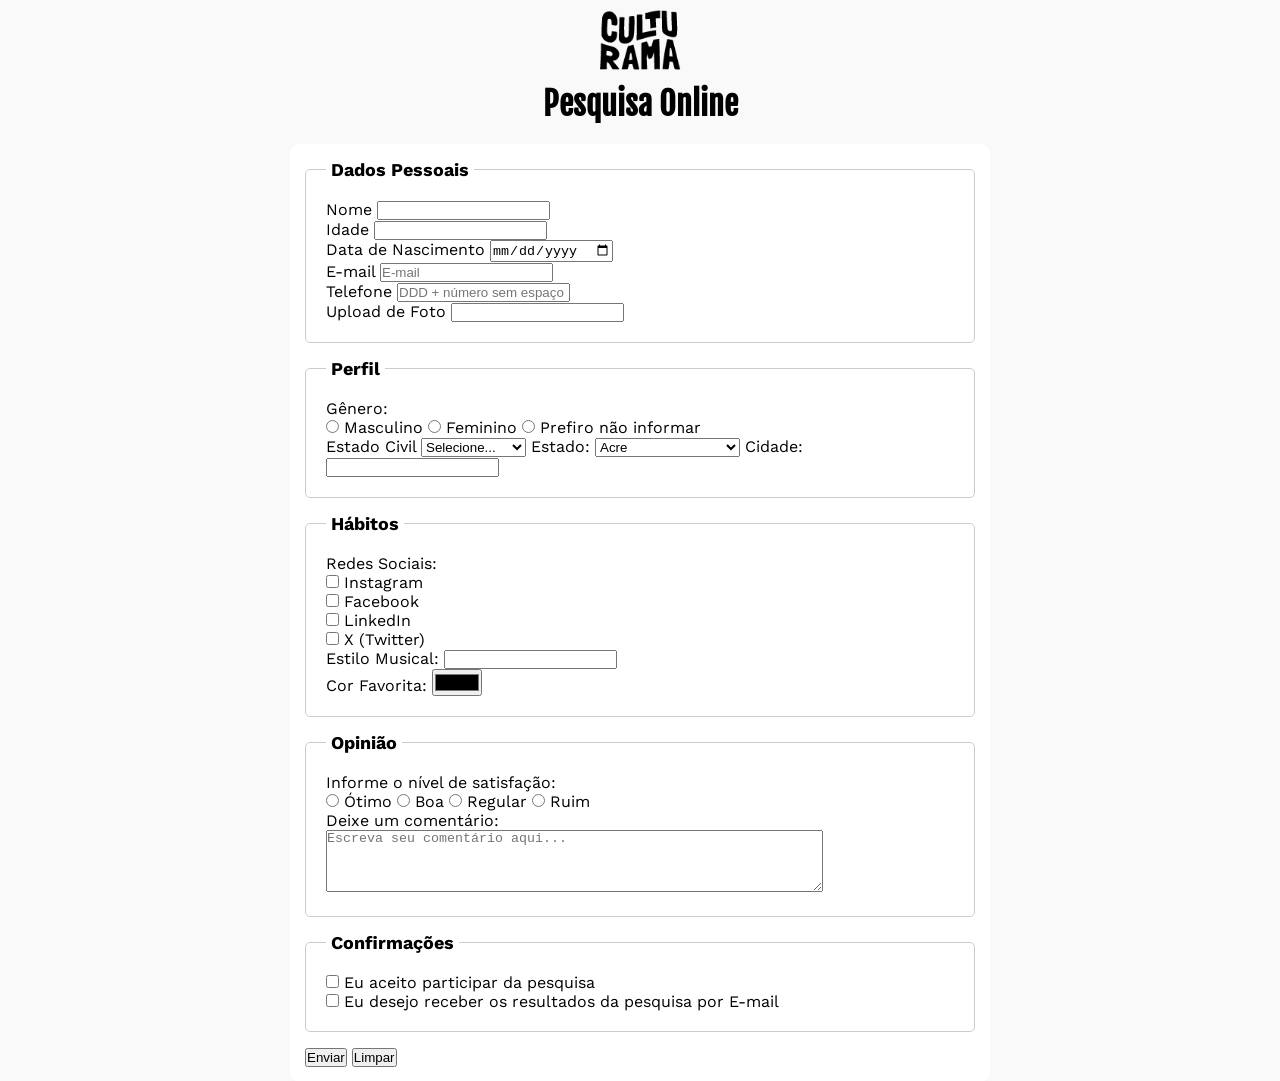
==== index.html @ 9d034011 "criado tag main no html e adicao de estilos iniciais" ====
<!DOCTYPE html>
<html lang="pt-br">
<head>
    <meta charset="UTF-8">
    <meta name="viewport" content="width=device-width, initial-scale=1.0">
    <link rel="icon" href="culturama-favico.png">
    <link rel="stylesheet" href="css/style.css">
    <link rel="preconnect" href="https://fonts.googleapis.com">
    <link rel="preconnect" href="https://fonts.gstatic.com" crossorigin>
    <link href="https://fonts.googleapis.com/css2?family=Fjalla+One&family=Work+Sans&display=swap" rel="stylesheet">
    <title>Pesquisa Culturama</title>
</head>
<body>
    <main>
    <header>
        <img src="img/logo-culturama.png" alt="logo da Culturama">
        <h1>Pesquisa Online</h1>
    </header>
    <section>
        <form action="" method="get">

            <fieldset>
                <legend>Dados Pessoais</legend>
                <label for="name">Nome</label>
                <input id="name" name="userName" required>
                <br>
                <label for="age">Idade</label>
                <input id="age" name="userAge" min="12" max="100" required>
                <br>
                <label for="birthdate">Data de Nascimento</label>
                <input id="birthdate" type="date" name="userBirthdate">
                <br>
                <label for="email">E-mail</label>
                <input id="email" name="userEmail" placeholder="E-mail" required>
                <br>
                <label for="phoneNumber">Telefone</label>
                <input id="phoneNumber" name="userPhoneNumber" pattern="[0-9]{11}" placeholder="DDD + número sem espaço ou hífen">
                <br>
                <label for="image">Upload de Foto</label>
                <input id="image" accept="image/*" name="userImage">
                <br>
            </fieldset> 

            <fieldset>
                <legend>Perfil</legend>
                
                <p>Gênero:</p>
                <input id="masc" type="radio" name="userGender" value="Masculino">
                <label for="masc">Masculino</label>

                <input id="fem" type="radio" name="userGender" value="Feminino">
                <label for="fem">Feminino</label>

                <input id="notInformed" type="radio" name="userGender" value="notInformed">
                <label for="notInformed">Prefiro não informar</label>
                <br>

                <label for="marital">Estado Civil</label>
                <select id="marital" name="maritalStatus">
                    <option value="notInformed">Selecione...</option>
                    <option value="Casado">Casado</option>
                    <option value="Solteiro">Solteiro</option>
                    <option value="Divorciado">Divorciado</option>
                    <option value="União Estável">União Estável</option>
                </select>

                <label for="state">Estado:</label>
                <select id="state" name="userState" required>
                   <option value="acre">Acre</option>
                   <option value="alagoas">Alagoas</option>
                   <option value="amapa">Amapá</option>
                   <option value="amazonas">Amazonas</option>
                   <option value="bahia">Bahia</option>
                   <option value="ceara">Ceará</option>
                   <option value="distritoFederal">Distrito Federal</option>
                   <option value="espiritoSanto">Espirito Santo</option>
                   <option value="goiás">Goiás</option>
                   <option value="maranhão">Maranhão</option>
                   <option value="matoGrossoDoSul">Mato Grosso do Sul</option>
                   <option value="matoGrosso">Mato Grosso</option>
                   <option value="minasGerais">Minas Gerais</option>
                   <option value="para">Pará</option>
                   <option value="paraiba">Paraíba</option>
                   <option value="parana">Paraná</option>
                   <option value="pernambuco">Pernambuco</option>
                   <option value="piaui">Piauí</option>
                   <option value="rioDeJaneiro">Rio de Janeiro</option>
                   <option value="rioGrandeDoNorte">Rio Grande do Norte</option>
                   <option value="rioGrandeDoSul">Rio Grande do Sul</option>
                   <option value="rondonia">rondônia</option>
                   <option value="roraima">Roraima</option>
                   <option value="santaCatarina">Santa Catarina</option>
                   <option value="saoPaulo">São Paulo</option>
                   <option value="sergipe">Sergipe</option>
                   <option value="tocantins">Tocantins</option>
                </select>

                <label for="city">Cidade:</label>
                <input id="city" name="userCity" >

            </fieldset>

            <fieldset>
            <legend>Hábitos</legend>

            <p>Redes Sociais:</p>
            <input id="instagram" type="checkbox" name="social" value="instagram">
            <label for="instagram">Instagram</label>
            <br>
            <input  id="facebook" type="checkbox" name="social" value="facebook">
            <label for="facebook">Facebook</label>
            <br>
            <input id="linkedin" type="checkbox" name="social" value="linkedin">
            <label for="linkedin">LinkedIn</label>
            <br>
            <input id="x" type="checkbox" name="social" value="x">
            <label for="x">X (Twitter)</label>
            <br>
            <label for="musicStyle">Estilo Musical:</label>
            <input list="styleTypes" name="userMusicStyle" type="text">
            <datalist id="styleTypes">
                <option value="Rock"></option>
                <option value="Pop"></option>
                <option value="Samba"></option>
                <option value="Reggae"></option>
            </datalist>
            <br>
            <label for="favoriteColor">Cor Favorita:</label>
            <input id="favoriteColor" type="color" name="userFavoriteColor">


            </fieldset>

            <fieldset>
            <legend>Opinião</legend>
            
            <p>Informe o nível de satisfação:</p>
            <input id="otimo" type="radio" name="userSatisfaction">
            <label for="otimo">Ótimo</label>
            <input id="boa" type="radio" name="userSatisfaction">
            <label for="boa">Boa</label>
            <input id="regular" type="radio" name="userSatisfaction">
            <label for="regular">Regular</label>
            <input id="ruim" type="radio" name="userSatisfaction">
            <label for="ruim">Ruim</label>
            <br>
            <p>Deixe um comentário:</p>
            <textarea name="userComment" rows="4" cols="60" placeholder="Escreva seu comentário aqui..."></textarea>
            </fieldset>
            
            <fieldset>
            <legend>Confirmações</legend>
            
            <input type="checkbox" name="userLgpd" id="userLgpdTerm" value="accepted" required>
            <label for="userLgpdTerm">Eu aceito participar da pesquisa</label>
            <br>
            <input type="checkbox" name="userGetResult" id="getResult" value="accepted">
            <label for="getResult">Eu desejo receber os resultados da pesquisa por E-mail</label>

            </fieldset>
            <button type="submit">Enviar</button>
            <button type="reset">Limpar</button>


        </form>
    </section>
    </main>
    
</body>
</html>
---- css/style.css ----
*{
    margin: 0;
    padding: 0;
    box-sizing: border-box;
}

body{
    background-color: #f9f9f9;
    font-family: 'Work Sans', sans-serif;
}

main{
    width: 100%;
    max-width: 700px;
    margin: 0 auto;
}

header{
    text-align: center;
    margin-bottom: 20px;
}

img{
    width: 100px;
}

h1{
    font-family: "fjalla one", sans-serif;
}

form{
    background-color: #ffffff;
    padding: 15px;
    border-radius: 10px;
}

fieldset{
    padding: 20px;
    border: 1px solid #cccccc;
    border-radius: 5px;
    margin-bottom: 15px;
}

legend{
    font-weight: bold;
    font-size: 18px;
    padding: 0 5px;
}
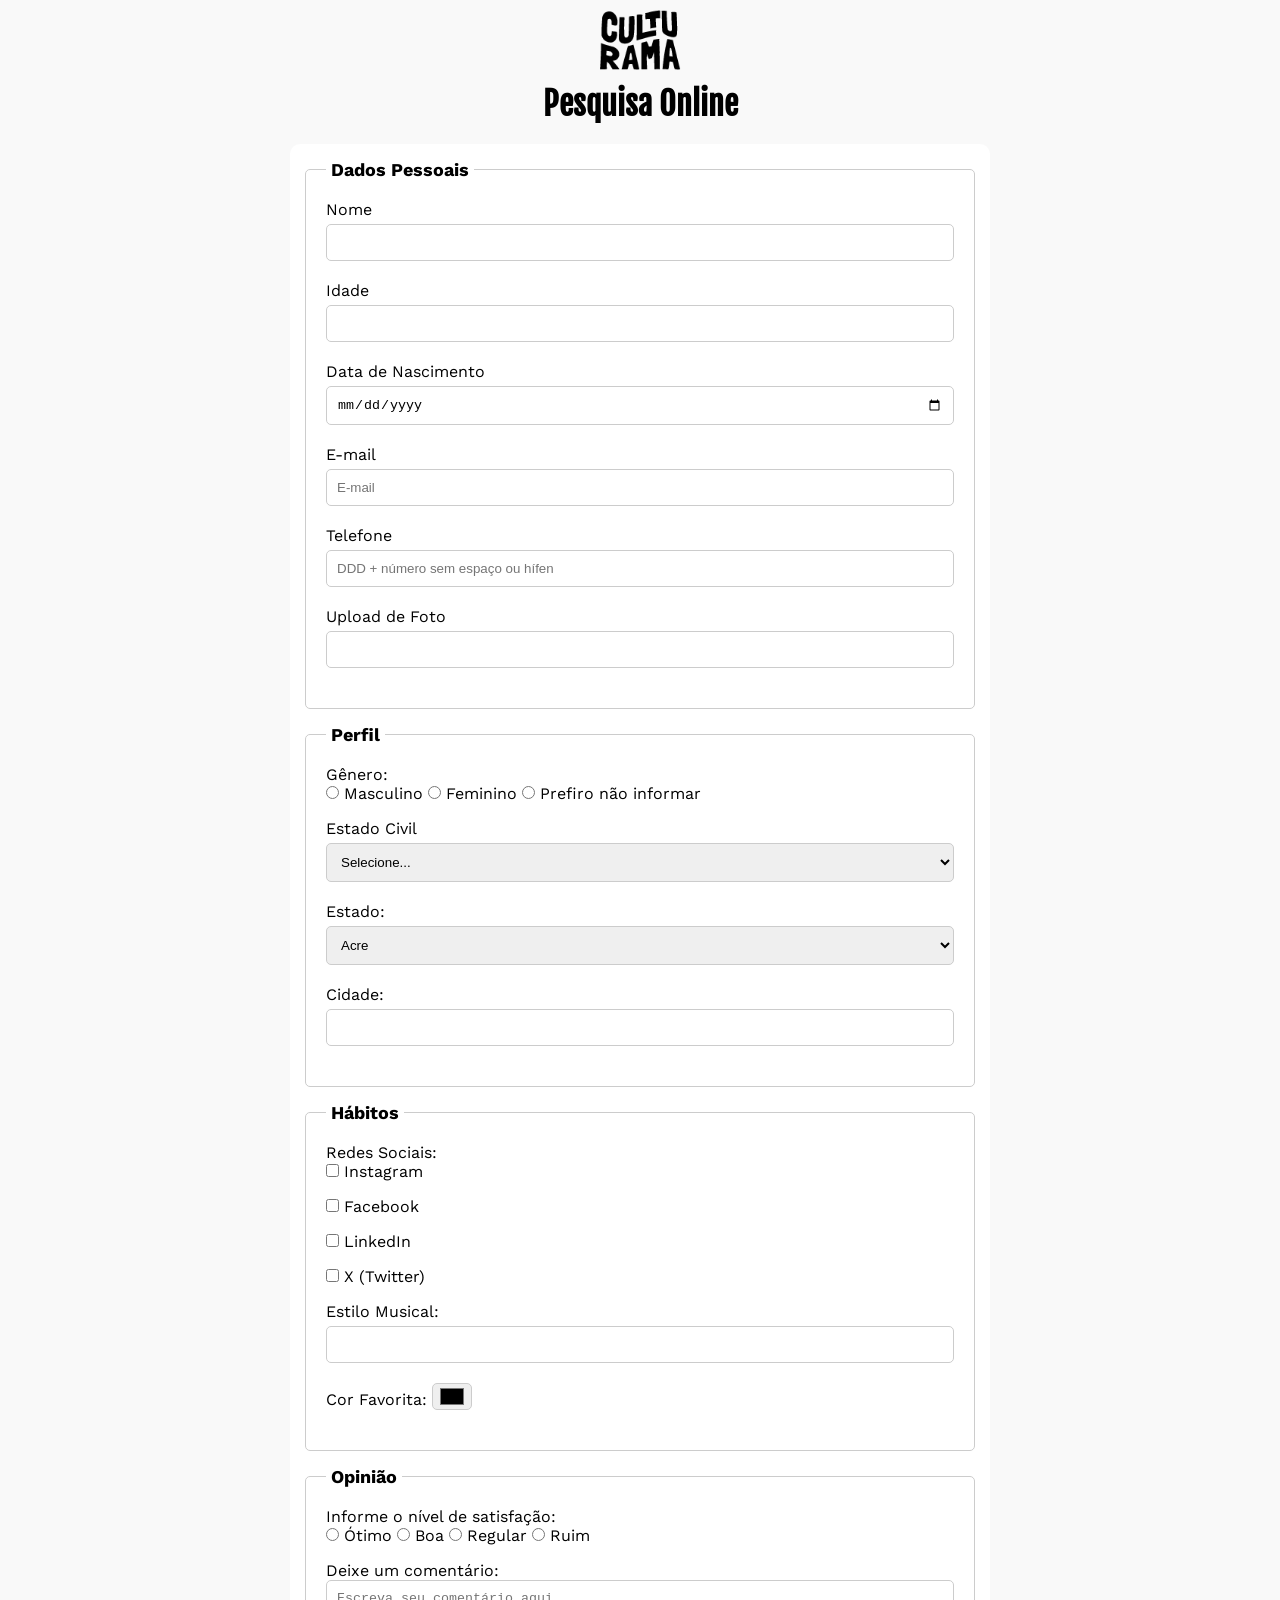
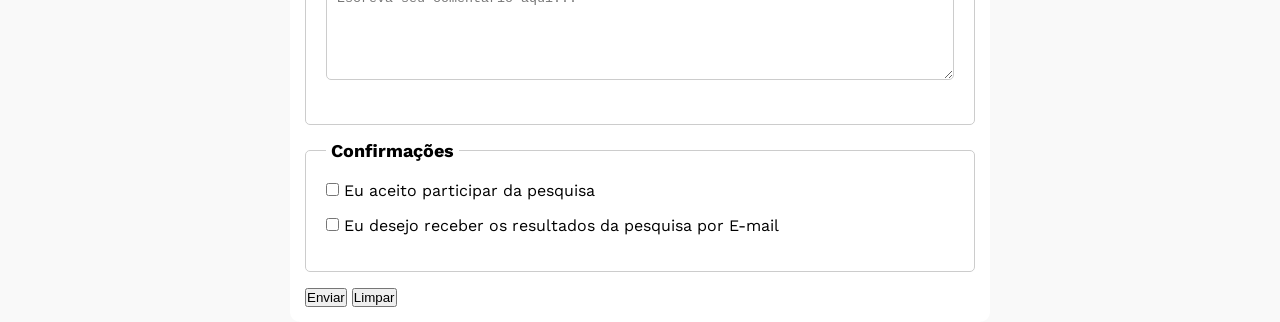
==== commit 2c4327b0: "estilizando inputs" ====
--- a/index.html
+++ b/index.html
@@ -145,7 +145,7 @@
             <label for="ruim">Ruim</label>
             <br>
             <p>Deixe um comentário:</p>
-            <textarea name="userComment" rows="4" cols="60" placeholder="Escreva seu comentário aqui..."></textarea>
+            <textarea name="userComment" placeholder="Escreva seu comentário aqui..."></textarea>
             </fieldset>
             
             <fieldset>
--- a/css/style.css
+++ b/css/style.css
@@ -45,4 +45,32 @@
     font-weight: bold;
     font-size: 18px;
     padding: 0 5px;
-}+}
+
+label{
+    display: inline-block;
+    margin-bottom: 5px;
+}
+
+input, select, textarea{
+    width: 100%;;
+    padding: 10px;
+    margin-bottom: 20px;
+    border: 1px solid #cccccc;
+    border-radius: 5px;
+}
+
+textarea{
+    min-height: 100px;
+}
+
+input[type="radio"],
+input[type="checkbox"]{
+    width: auto;
+}
+
+input[type="color"]{
+    width: 40px;
+    padding: 0 5px;
+}
+
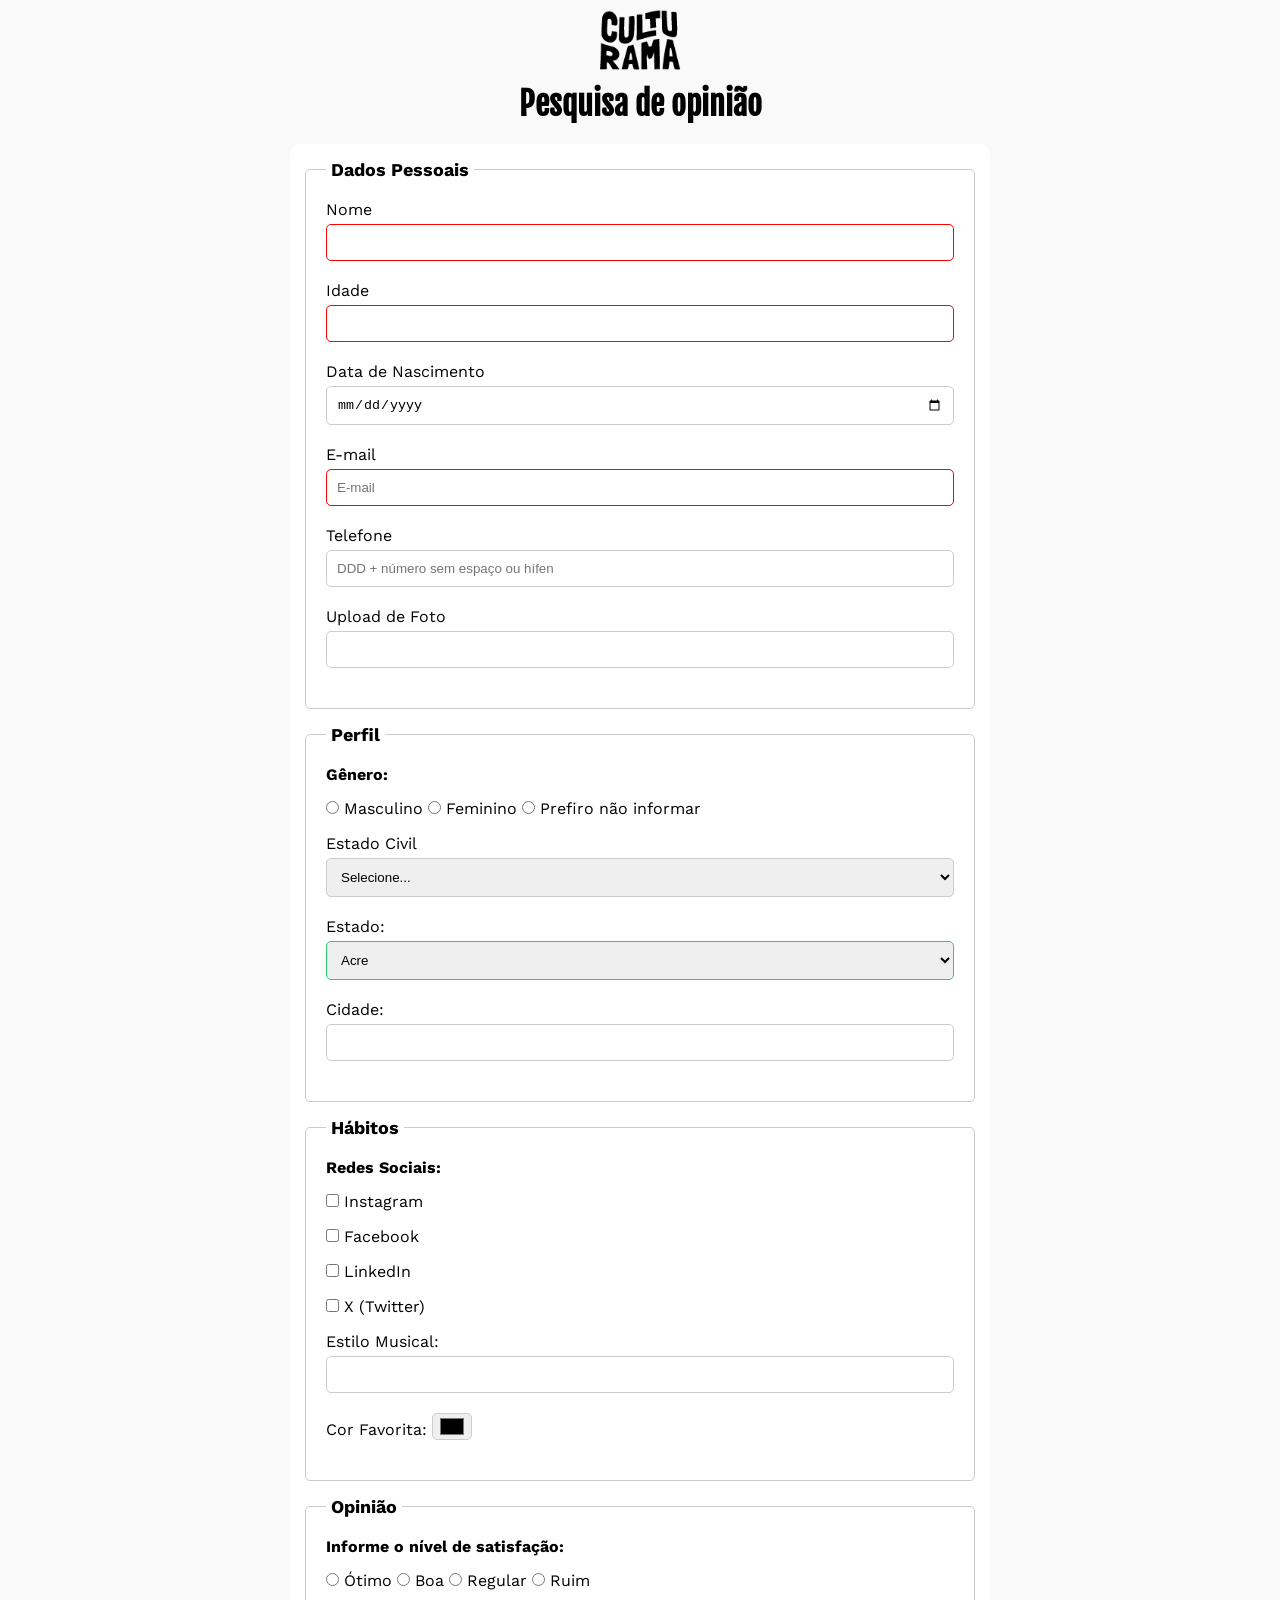
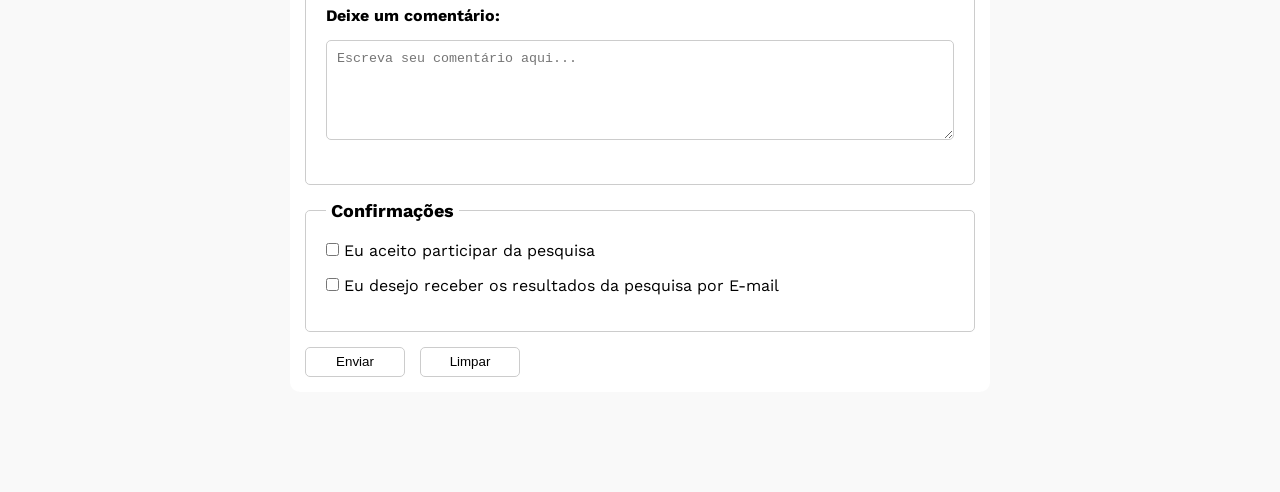
==== commit 94c6cdfa: "estilizando botoes e formatando formulario" ====
--- a/index.html
+++ b/index.html
@@ -14,7 +14,7 @@
     <main>
     <header>
         <img src="img/logo-culturama.png" alt="logo da Culturama">
-        <h1>Pesquisa Online</h1>
+        <h1>Pesquisa de opinião</h1>
     </header>
     <section>
         <form action="" method="get">
--- a/css/style.css
+++ b/css/style.css
@@ -32,6 +32,7 @@
     background-color: #ffffff;
     padding: 15px;
     border-radius: 10px;
+    margin-bottom: 100px;
 }
 
 fieldset{
@@ -50,6 +51,11 @@
 label{
     display: inline-block;
     margin-bottom: 5px;
+}
+
+p{
+    margin-bottom: 15px;
+    font-weight: bold;
 }
 
 input, select, textarea{
@@ -74,3 +80,48 @@
     padding: 0 5px;
 }
 
+
+
+/* Aplicar o vermelho apenas em campos obrigatórios válidos quando não estão focados*/
+input[required]:invalid:not(:focus),
+textarea[required]:invalid:not(:focus),
+select[required]:invalid:not(:focus){
+    border-color: red;
+}
+
+/* Aplicar o verde apenas em campos obrigatórios válidos */
+input[required]:valid,
+textarea[required]:valid,
+select[required]:valid{
+    border-color: #2ecc71;
+}
+
+/* azul ao focar (sobrepõe vermelho, mas não o verde) */
+input:focus,
+textarea:focus,
+select:focus{
+    border-color: #3498db;
+    box-shadow: 0 0 0 4px rgba(52,152,219,0.12);
+    outline: none;
+}
+
+button{
+    width: 100px;
+    height: 30px;
+    margin-right: 10px;
+    background-color: #ffffff;
+    border: 1px solid #cccccc;
+    border-radius: 5px;
+    cursor: pointer;
+
+}
+
+button[type="submit"]:hover{
+    background-color: green;
+    color: #ffffff;
+}
+
+button[type="reset"]:hover{
+    background-color: orangered;
+    color: #ffffff;
+}
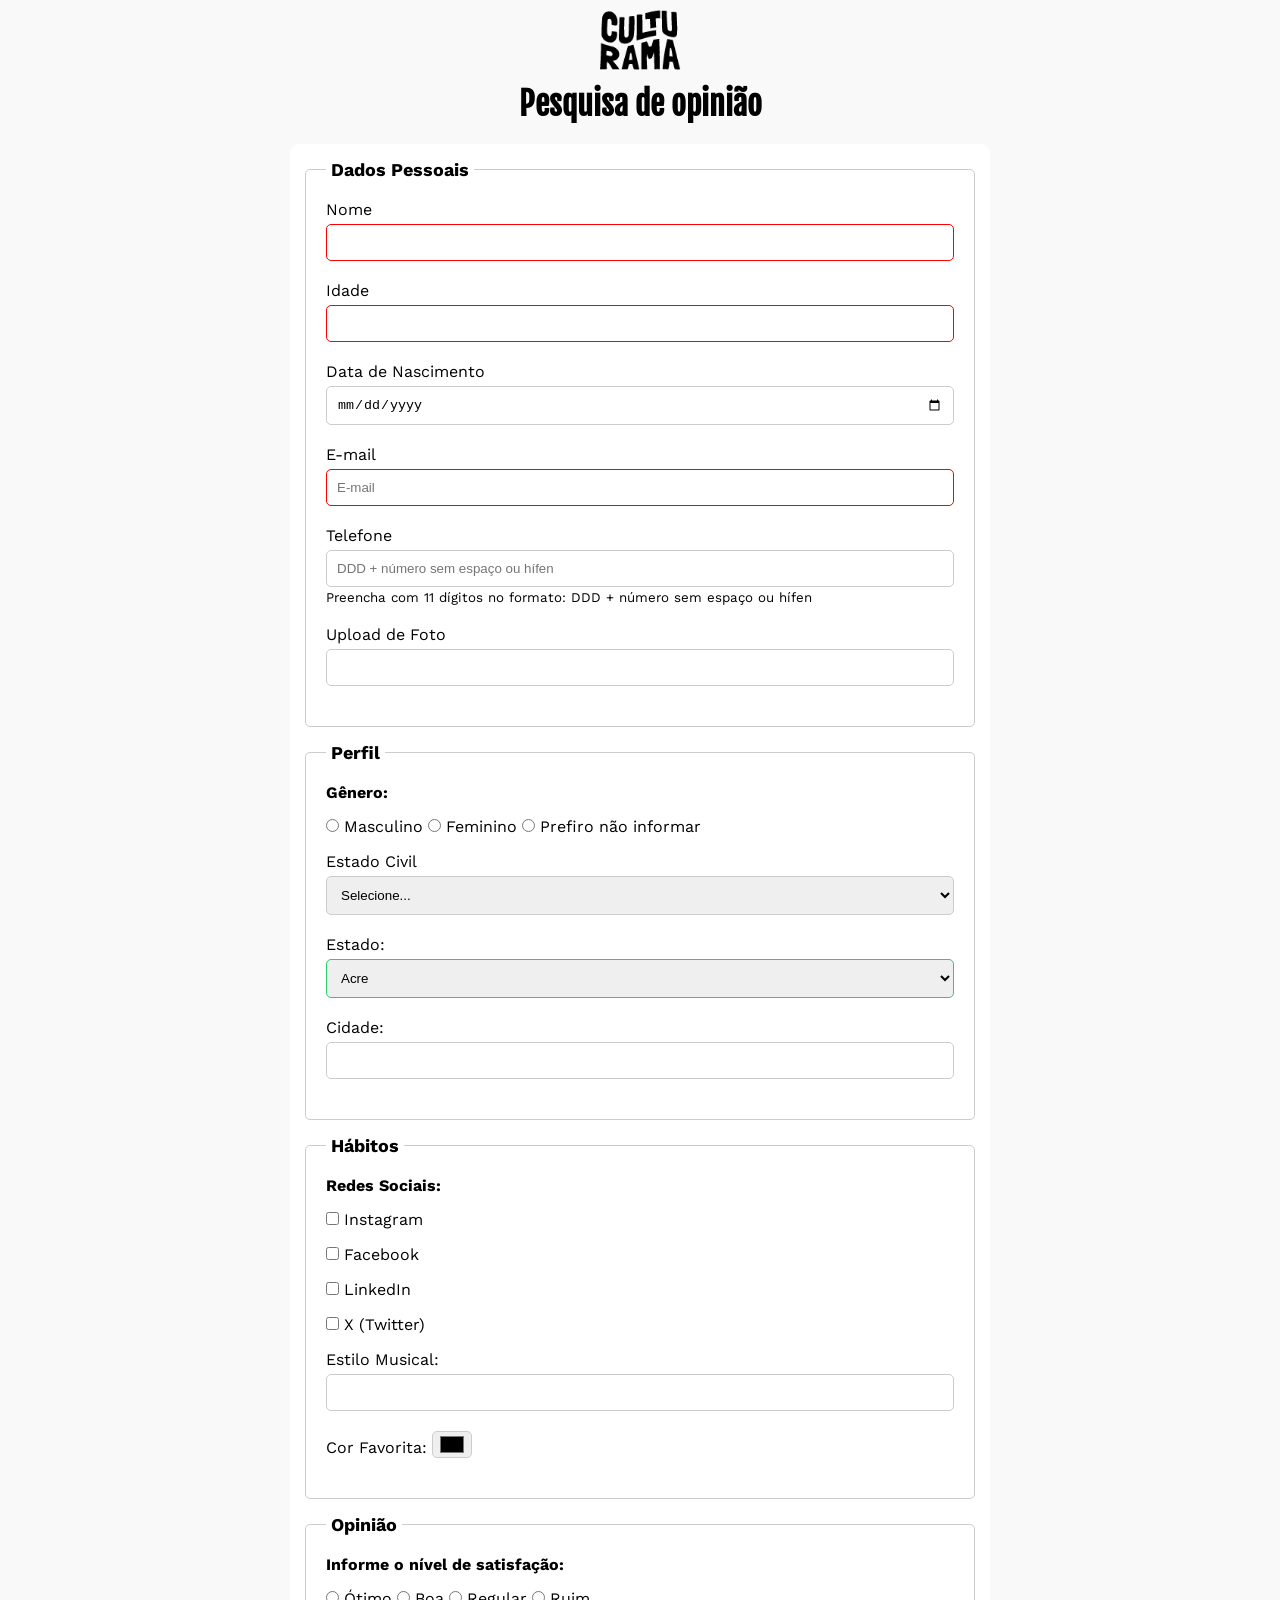
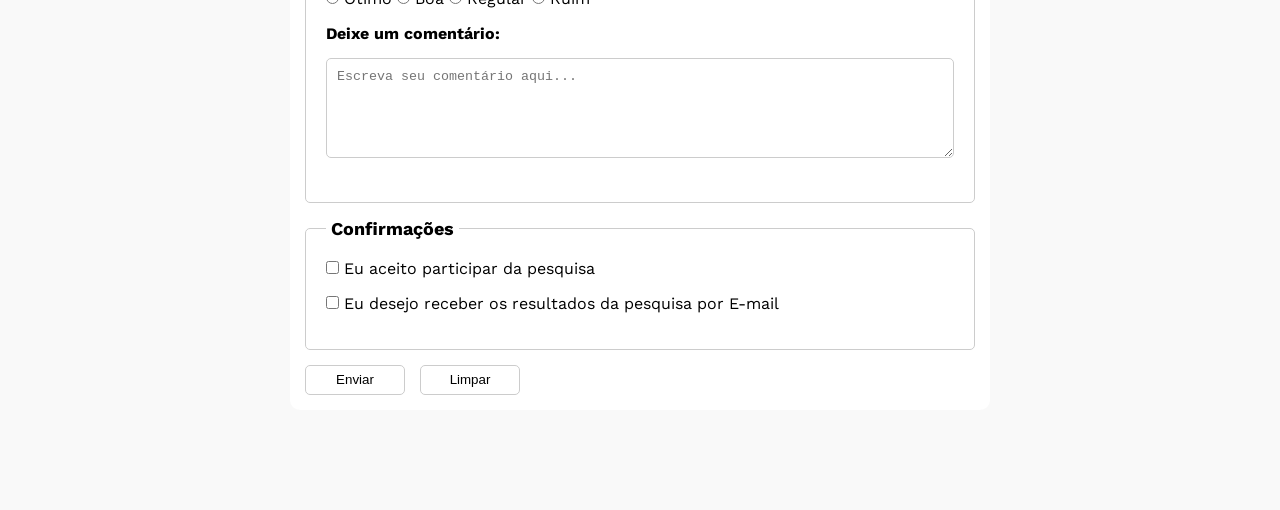
==== commit 58d45b2e: "adiciona aria ao campo de telefone" ====
--- a/index.html
+++ b/index.html
@@ -17,7 +17,7 @@
         <h1>Pesquisa de opinião</h1>
     </header>
     <section>
-        <form action="" method="get">
+        <form action="sucesso.html" method="get">
 
             <fieldset>
                 <legend>Dados Pessoais</legend>
@@ -34,7 +34,8 @@
                 <input id="email" name="userEmail" placeholder="E-mail" required>
                 <br>
                 <label for="phoneNumber">Telefone</label>
-                <input id="phoneNumber" name="userPhoneNumber" pattern="[0-9]{11}" placeholder="DDD + número sem espaço ou hífen">
+                <input type="tel" id="phoneNumber" name="userPhoneNumber" pattern="[0-9]{11}" placeholder="DDD + número sem espaço ou hífen" aria-describedby="phoneHelp">
+                <small id="phoneHelp">Preencha com 11 dígitos no formato: DDD + número sem espaço ou hífen</small>
                 <br>
                 <label for="image">Upload de Foto</label>
                 <input id="image" accept="image/*" name="userImage">
--- a/css/style.css
+++ b/css/style.css
@@ -53,6 +53,15 @@
     margin-bottom: 5px;
 }
 
+input[type="tel"]{
+    margin-bottom: 0px;
+}
+
+small{
+    display: inline-block;
+    margin-bottom: 20px;
+}
+
 p{
     margin-bottom: 15px;
     font-weight: bold;
@@ -105,6 +114,9 @@
     outline: none;
 }
 
+
+
+
 button{
     width: 100px;
     height: 30px;
@@ -124,4 +136,5 @@
 button[type="reset"]:hover{
     background-color: orangered;
     color: #ffffff;
-}+}
+
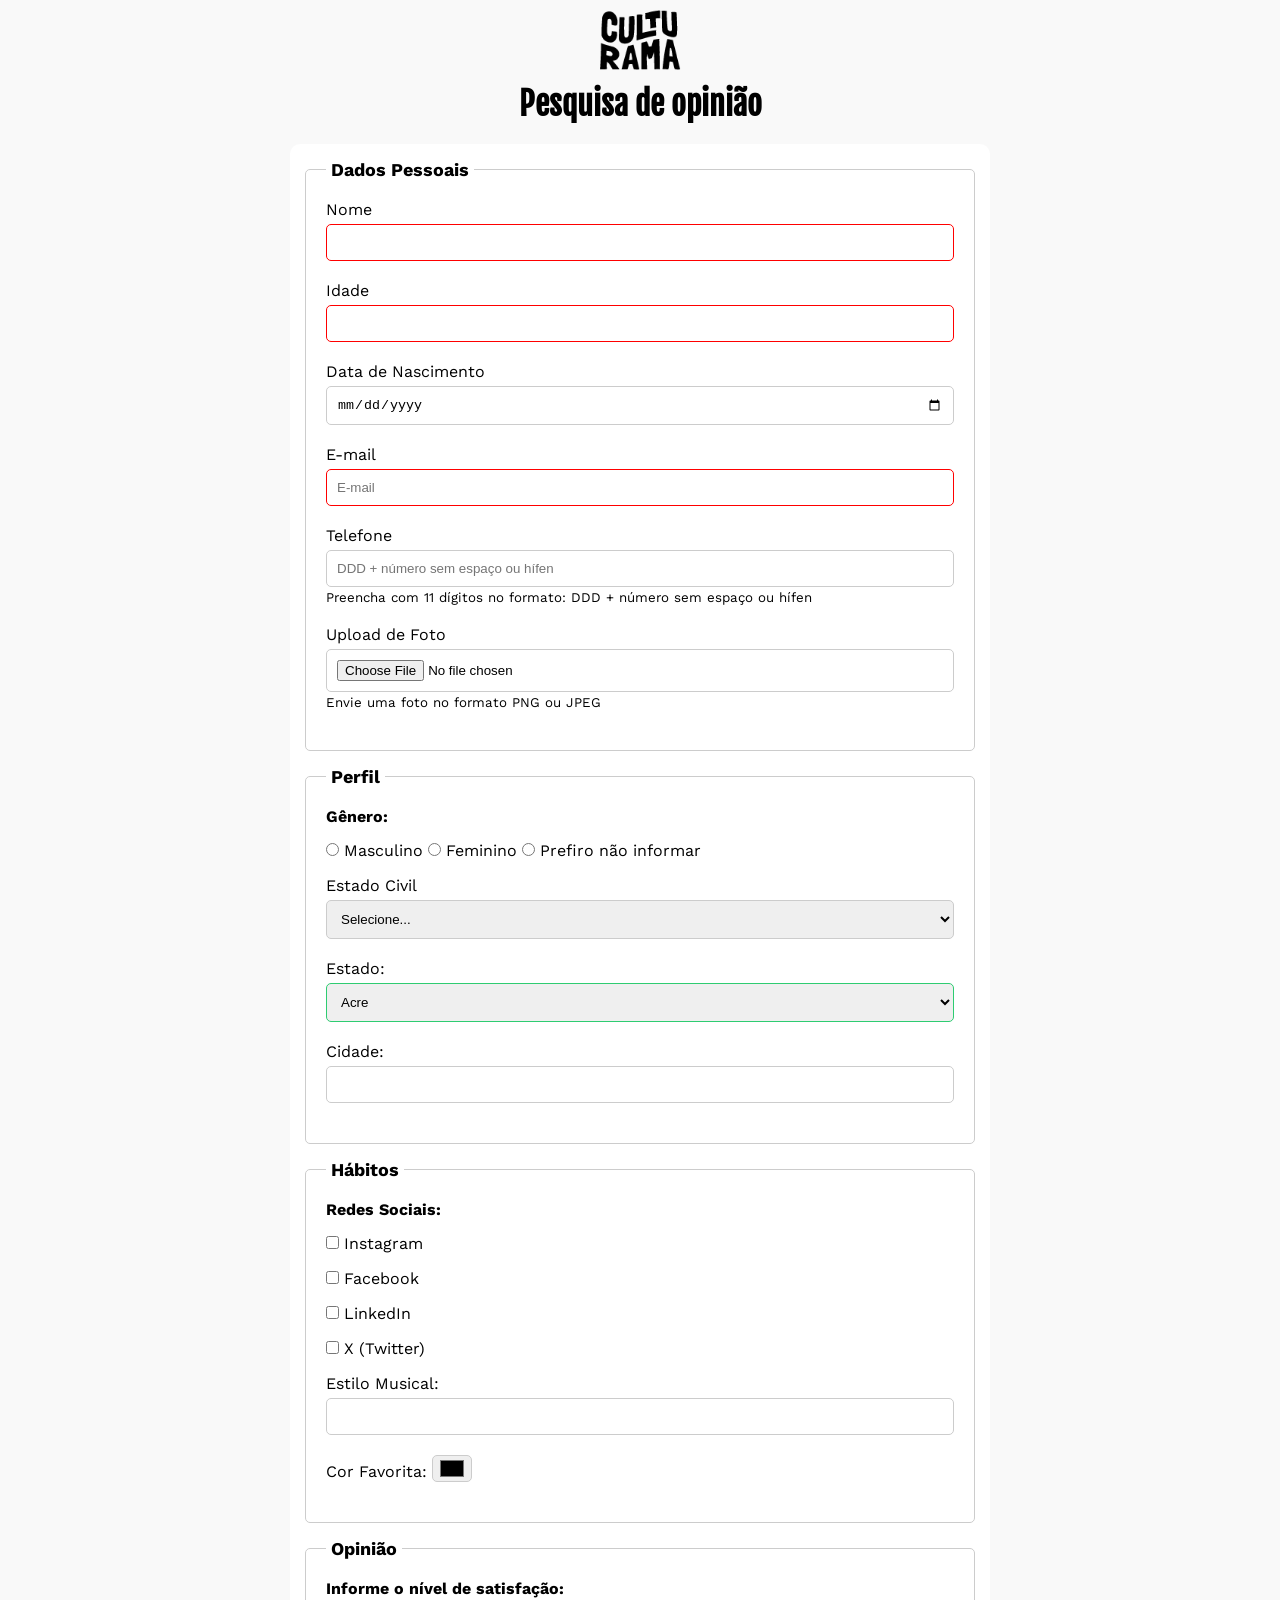
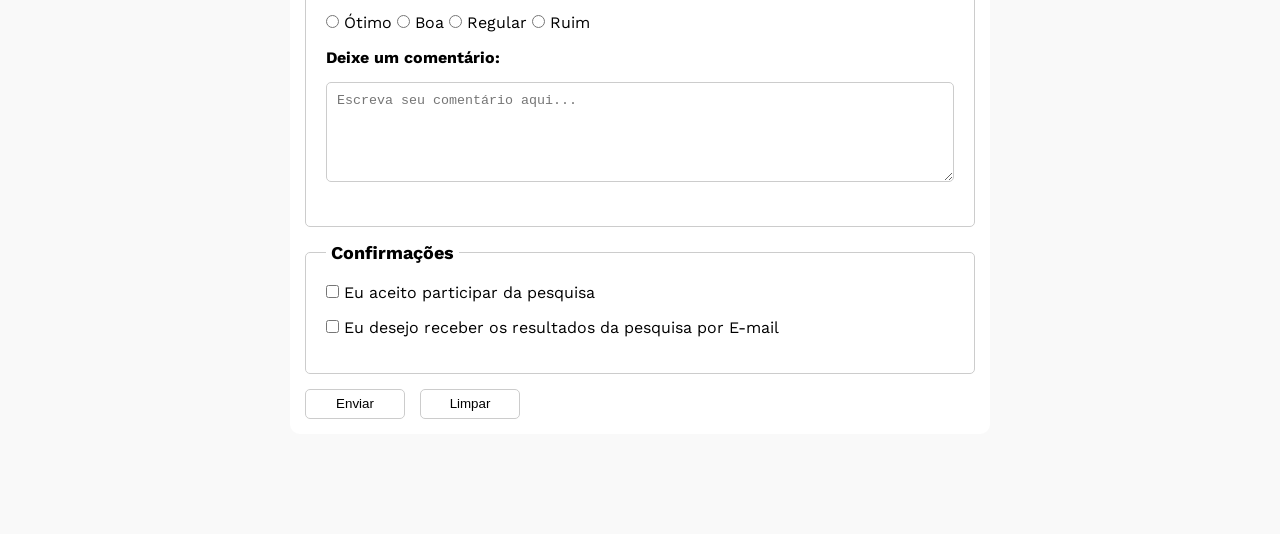
==== commit adfa0861: "adicionar aria ao campo de upload de foto" ====
--- a/index.html
+++ b/index.html
@@ -38,7 +38,8 @@
                 <small id="phoneHelp">Preencha com 11 dígitos no formato: DDD + número sem espaço ou hífen</small>
                 <br>
                 <label for="image">Upload de Foto</label>
-                <input id="image" accept="image/*" name="userImage">
+                <input type="file" id="image" accept="image/*" name="userImage" aria-describedby="imageHelp">
+                <small id="imageHelp">Envie uma foto no formato PNG ou JPEG</small>
                 <br>
             </fieldset> 
 
--- a/css/style.css
+++ b/css/style.css
@@ -53,7 +53,8 @@
     margin-bottom: 5px;
 }
 
-input[type="tel"]{
+input[type="tel"],
+input[type="file"]{
     margin-bottom: 0px;
 }
 
@@ -116,7 +117,6 @@
 
 
 
-
 button{
     width: 100px;
     height: 30px;
